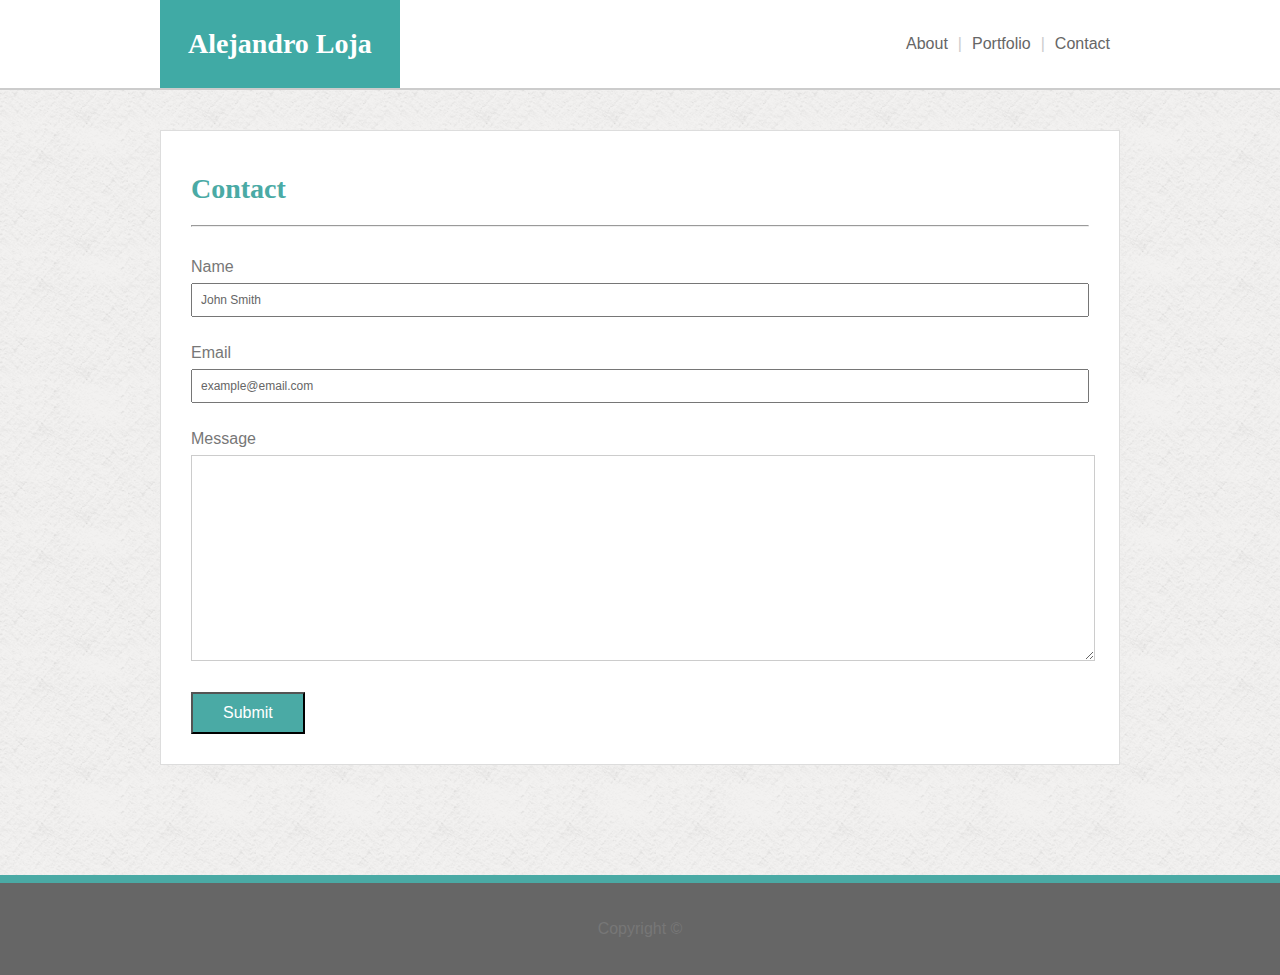
==== contact.html @ a1da3063 "double checking" ====
<!DOCTYPE html>
<html lang="en-us">

<head>
    <!--REFRESH EVERY 20Sec <meta http-equiv="refresh" content="20" /> -->

    <link rel="stylesheet" type="text/css" href="assets/css/reset.css">
    <link rel="stylesheet" type="text/css" href="assets/css/style.css">
    <meta charset="UTF-8">

    <title>Portfolio - Alejandro Loja - Contact Me</title>
</head>

<body>
    <!--Banner-->
    <div class="clearfix banner">
        <div id="inbanner">
            <header class="my-name">Alejandro Loja</header>
            <ul>
                <li><a href="contact.html">Contact</a></li>
                <li class="line">|</li>
                <li><a href="portfolio.html">Portfolio</a></li>
                <li class="line">|</li>
                <li><a href="index.html">About</a></li>
            </ul>
        </div>
    </div>

    <!--Content-->
    <div class="clearfix content">
        <h2>Contact</h2>
        <hr>
        <form>
            Name<br>
            <input class="infop" type="text" name="name" value="John Smith">
            <br>
            Email<br>
            <input class="infop" type="email" name="email" value="example@email.com">
            <br>
            Message<br>
            <textarea name="message">
                
            </textarea>
            <br>
            <input class="submitb" type="submit" value="Submit">
        </form>

    </div>

    <!--Footer-->
    <footer>
        Copyright &copy;
    </footer>
</body>

</html>
---- assets/css/style.css ----
/** Basic Portfolio **/

body {
    padding: 0;
    margin: 0 auto;
    font-family: 'Arial', 'Helvetica Neue', Helvetica, sans‐serif;
    line-height: 2.0;
    color: #777;
    background-image: url(../images/witewall_3.png);
    font-size: 16px;
    box-sizing: border-box;
}
.clearfix::after {
    content: "";
    clear: both;
    display: table;
}

header, h2 { 
    font-family: 'Georgia', Times, 'Times New Roman', serif;
    font-size: 28px;
    font-weight: bold;
}
h2 {
    color: #4aaaa5;
}
 p{
     text-indent: 20px;
 }
header {
    float: left;
    background-color:rgb(64,170,165); 
    padding: 16px 28px;   
    color: #fff;
}

.banner {
    background-color: rgb(255, 255, 255);
    margin: 0 auto 40px auto;
    border-bottom: 2px solid #ccc;
    text-align: center;

}

#inbanner {
    width: 960px;
    margin: 0 auto;
}
.content{
    box-sizing: border-box;
    width: 960px;
    background-color: rgb(255, 255, 255);
    padding: 30px 30px;
    
    margin: 0 auto 110px auto;
    border: 1px solid rgb(221,221,221);
}
ul {
    list-style: none;
    float: right;
}
hr{
    margin-bottom: 24px;
}
li {
    float: right;
    text-align: center;
    color: #ccc;
}

.line{
    padding: 28px 0px;
}
a {
    color: #666666;
    display: inline-block;
    padding: 28px 10px;
    text-decoration: none;
}

a:hover {
    background-color: #ccc;
    color: #fff;
}

a:active{
    background-color: #ddd;
}

img {
    float: left;
    margin-right: 25px;
}
.profile-pic {
    width: 150px;
    height: 150px;
}

footer {
    background-color: #666666;
    text-align: center;
    border-top: 8px solid #4aaaa5;
    padding: 30px;
}
/** Contact CSS **/

textarea{
    width: 100%;
    height: 200px;
    border: 1px solid #ccc;
}
.infop {
    box-sizing: border-box;
    width: 100%;
    font-size: 12px;
    padding: 8px;
    margin-bottom: 20px;
    color: #666;
    
}
.submitb{
    padding: 10px 30px;
    margin-top: 20px;
    font-size: 16px;
    color: #fff;
    background-color: #4aaaa5;
}

/** Gallery Porfolio CSS **/

.icontainer {
    box-sizing: border-box;
    float: left;
    position: relative;
    text-align: center;
    font-family: 'Georgia', Times, 'Times New Roman', serif;
    color: white;
    width: 275px;
    height: 205px;
    margin: 0 40px 60px 0;
    font-size: 20px;
     
}
 .gallery-img{
     width: 100%;
     height: 100%;
     opacity: 0.7;
 }

.gallery-img-label{ 
    box-sizing: border-box;
    padding: 8px;
    position: absolute;
    bottom: 10px;
    width: 100%;
    height: 28%;
    background-color: #4aaaa5;
}

.gallery-img:hover{
    opacity: 1.0;
}
.gallery-img:active{
    opacity: 0.9;
}

@media screen and (max-width: 980px) {
    #inbanner {
        width: 100%;
    }

    .content{
        width: 690px;
        margin: 0 20px 110px 20px;
    }

    
}@media screen and (max-width: 768px) {

    .content{
        width: 94%;
    }
    
}

@media screen and (max-width: 640px) {
    #inbanner {
        margin: 0 auto;
    }

    .content{
        box-sizing: border-box;
        width: 100%;
        margin-left: 0px;
        margin-right: 0px;

    }

    .my-name{
        box-sizing: border-box;
        width: 100%;
    }

    .center-gallery{
        display: block;
        width: 80%;
        margin: 0 30px;
        text-align: center;
    }
    .icontainer {
        margin-left: auto;
        margin-right: auto;
    }
    /* I had trouble centering the images in the gallery and nav bar */
    
}
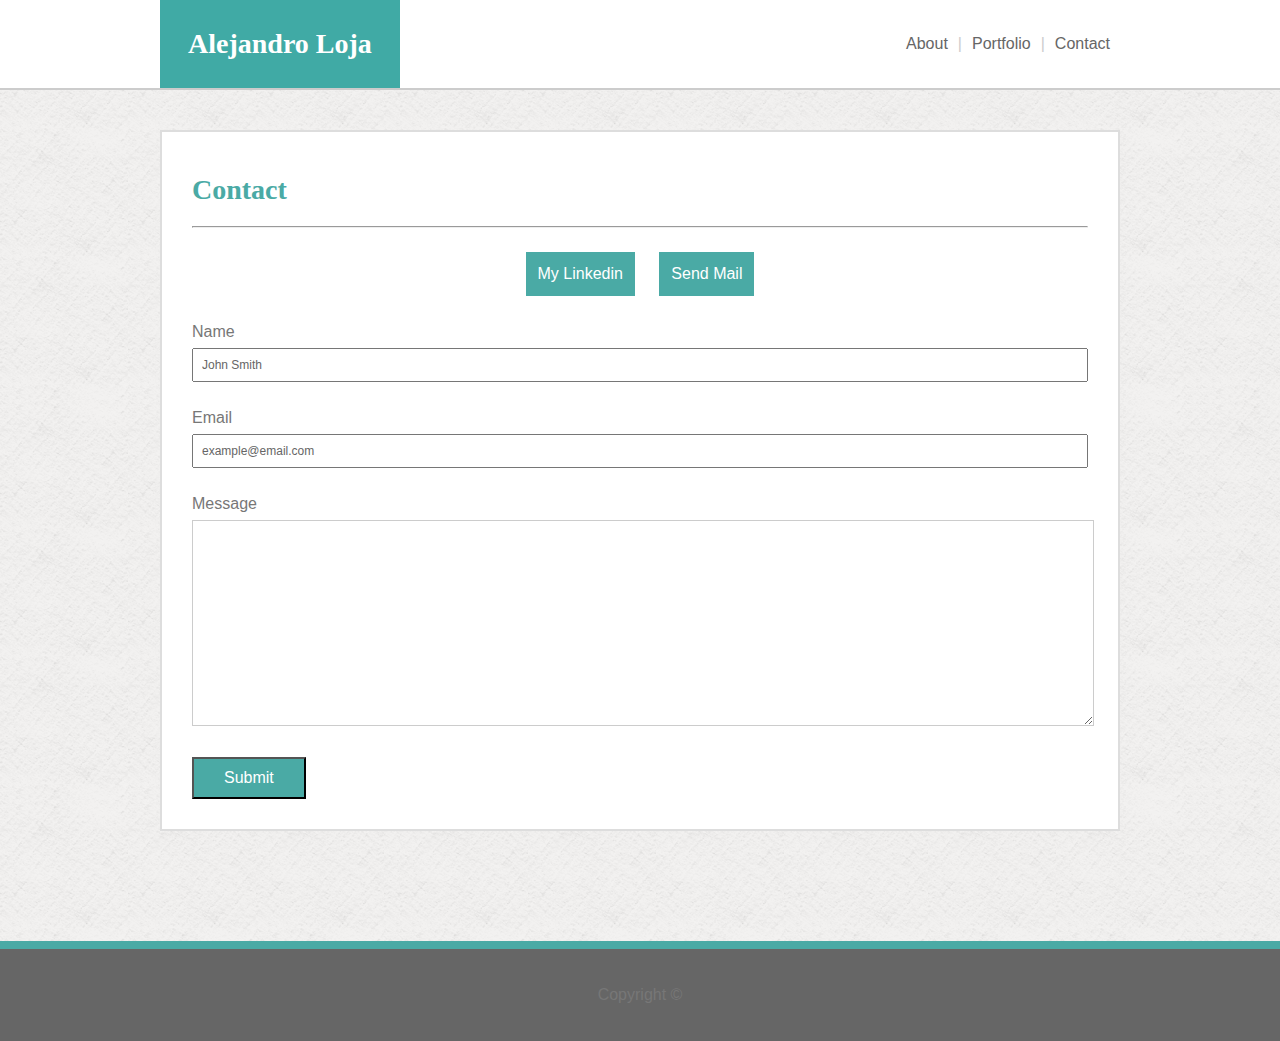
==== commit a325f847: "updated navbar" ====
--- a/contact.html
+++ b/contact.html
@@ -2,8 +2,7 @@
 <html lang="en-us">
 
 <head>
-    <!--REFRESH EVERY 20Sec <meta http-equiv="refresh" content="20" /> -->
-
+    <meta name="viewport" content="width=device-width, initial-scale=1.0">
     <link rel="stylesheet" type="text/css" href="assets/css/reset.css">
     <link rel="stylesheet" type="text/css" href="assets/css/style.css">
     <meta charset="UTF-8">
@@ -16,12 +15,12 @@
     <div class="clearfix banner">
         <div id="inbanner">
             <header class="my-name">Alejandro Loja</header>
-            <ul>
-                <li><a href="contact.html">Contact</a></li>
+            <ul class="nav-bar">
+                <li><a class="alink" href="contact.html">Contact</a></li>
                 <li class="line">|</li>
-                <li><a href="portfolio.html">Portfolio</a></li>
+                <li><a class="alink" href="portfolio.html">Portfolio</a></li>
                 <li class="line">|</li>
-                <li><a href="index.html">About</a></li>
+                <li><a class="alink" href="index.html">About</a></li>
             </ul>
         </div>
     </div>
@@ -30,6 +29,11 @@
     <div class="clearfix content">
         <h2>Contact</h2>
         <hr>
+        <div class="contact">
+            <a class="contact-me" href="http://www.linkedin.com/in/alejandro-loja">My Linkedin</a>
+
+            <a class="contact-me" href="mailto:alejandro.loja@gmail.com" target="_top">Send Mail</a>
+        </div>
         <form>
             Name<br>
             <input class="infop" type="text" name="name" value="John Smith">
@@ -39,7 +43,7 @@
             <br>
             Message<br>
             <textarea name="message">
-                
+
             </textarea>
             <br>
             <input class="submitb" type="submit" value="Submit">
--- a/assets/css/style.css
+++ b/assets/css/style.css
@@ -15,6 +15,9 @@
     clear: both;
     display: table;
 }
+strong {
+    font-weight: bold;
+}
 
 header, h2 { 
     font-family: 'Georgia', Times, 'Times New Roman', serif;
@@ -46,18 +49,8 @@
     width: 960px;
     margin: 0 auto;
 }
-.content{
-    box-sizing: border-box;
-    width: 960px;
-    background-color: rgb(255, 255, 255);
-    padding: 30px 30px;
-    
-    margin: 0 auto 110px auto;
-    border: 1px solid rgb(221,221,221);
-}
-ul {
+.nav-bar {
     list-style: none;
-    float: right;
 }
 hr{
     margin-bottom: 24px;
@@ -71,29 +64,40 @@
 .line{
     padding: 28px 0px;
 }
-a {
+.alink {
     color: #666666;
     display: inline-block;
     padding: 28px 10px;
     text-decoration: none;
 }
-
-a:hover {
+.content{
+    box-sizing: border-box;
+    width: 960px;
+    background-color: rgb(255, 255, 255);
+    padding: 30px 30px;
+    margin: 0 auto 110px auto;
+    border: 2px solid rgb(221,221,221);
+
+}
+.image-row{
+    border: 2px solid red;
+    text-align: center;
+}
+
+.alink:hover {
     background-color: #ccc;
     color: #fff;
 }
 
-a:active{
+.alink:active{
     background-color: #ddd;
 }
-
-img {
+.profile-pic {
     float: left;
-    margin-right: 25px;
-}
-.profile-pic {
     width: 150px;
     height: 150px;
+    margin: 0 20px 5px 0;
+    border: 1px solid #ccc;
 }
 
 footer {
@@ -126,25 +130,46 @@
     background-color: #4aaaa5;
 }
 
+.contact-me{
+    background-color: #4aaaa5;
+    color: white;
+    padding: 6px 12px;
+    text-align: center;
+    text-decoration: none;
+    display: inline-block;
+    margin: 0 10px 0 10px;
+    margin-bottom: 20px;
+}
+
+.contact{
+    text-align: center;
+}
+
+.contact-me:hover{
+    opacity: 0.8;
+}
+.contact-me:active{
+    opacity: 1.0;
+}
+
 /** Gallery Porfolio CSS **/
 
 .icontainer {
     box-sizing: border-box;
-    float: left;
     position: relative;
-    text-align: center;
+    display: inline-block;
     font-family: 'Georgia', Times, 'Times New Roman', serif;
     color: white;
     width: 275px;
     height: 205px;
-    margin: 0 40px 60px 0;
+    margin: 0 8px 20px 8px;
     font-size: 20px;
-     
+    opacity: 0.8;
+    border: 2px solid #ccc;
 }
  .gallery-img{
      width: 100%;
      height: 100%;
-     opacity: 0.7;
  }
 
 .gallery-img-label{ 
@@ -156,11 +181,16 @@
     height: 28%;
     background-color: #4aaaa5;
 }
-
-.gallery-img:hover{
+ .center-gallery{
+    display: block;
+    margin: 0 auto;
+    text-align: center;
+}
+
+.icontainer:hover{
     opacity: 1.0;
 }
-.gallery-img:active{
+.icontainer:active{
     opacity: 0.9;
 }
 
@@ -171,11 +201,12 @@
 
     .content{
         width: 690px;
-        margin: 0 20px 110px 20px;
-    }
-
-    
-}@media screen and (max-width: 768px) {
+        margin-left: auto;
+        margin-right: auto;
+    }
+
+}
+@media screen and (max-width: 768px) {
 
     .content{
         width: 94%;
@@ -184,6 +215,7 @@
 }
 
 @media screen and (max-width: 640px) {
+    
     #inbanner {
         margin: 0 auto;
     }
@@ -200,17 +232,9 @@
         box-sizing: border-box;
         width: 100%;
     }
-
-    .center-gallery{
-        display: block;
-        width: 80%;
-        margin: 0 30px;
-        text-align: center;
-    }
-    .icontainer {
-        margin-left: auto;
-        margin-right: auto;
-    }
-    /* I had trouble centering the images in the gallery and nav bar */
+    .nav-bar{
+        display: inline-block;
+        padding: 0px;
+    }
     
 }